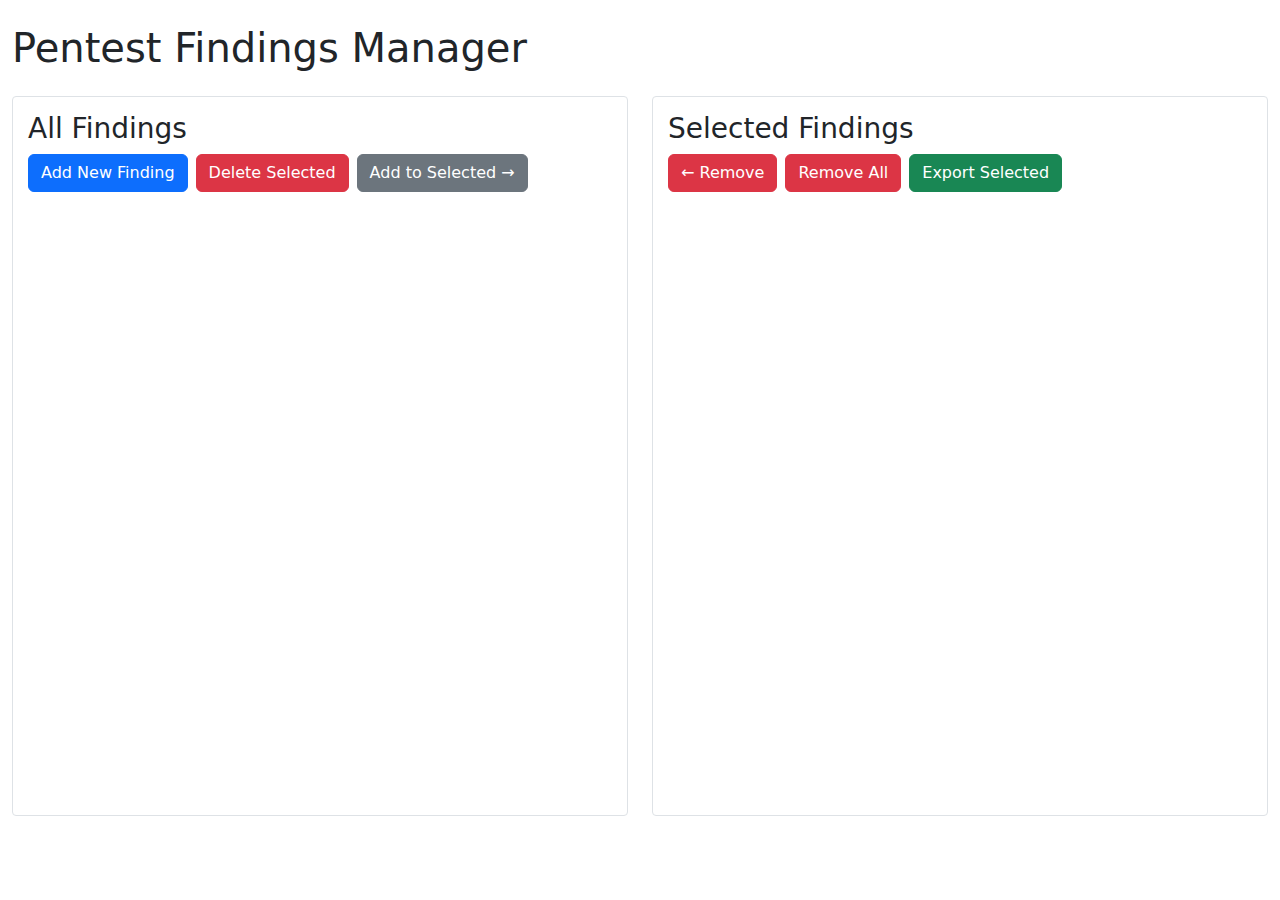
==== templates/index.html @ c09191d2 "Create index.html" ====
<!DOCTYPE html>
<html lang="en">
<head>
    <meta charset="UTF-8">
    <meta name="viewport" content="width=device-width, initial-scale=1.0">
    <title>Pentest Findings Manager</title>
    <link href="https://cdn.jsdelivr.net/npm/bootstrap@5.1.3/dist/css/bootstrap.min.css" rel="stylesheet">
    <!-- CKEditor Script -->
    <script src="https://cdn.ckeditor.com/ckeditor5/41.1.0/classic/ckeditor.js"></script>
    <style>
        .findings-panel {
            height: 80vh;
            overflow-y: auto;
            border: 1px solid #dee2e6;
            padding: 15px;
            border-radius: 4px;
        }
        .finding-card {
            margin-bottom: 10px;
            cursor: pointer;
            transition: all 0.2s ease;
        }
        .finding-card:hover {
            box-shadow: 0 0 5px rgba(0,0,0,0.2);
        }
        .selected {
            background-color: #e7f3ff;
        }
        .finding-details {
            display: none;
            padding-top: 10px;
            margin-top: 10px;
            border-top: 1px solid #dee2e6;
        }
        .finding-details.show {
            display: block;
        }
        .detail-label {
            font-weight: bold;
            margin-bottom: 5px;
        }
        .bg-purple {
            background-color: #6f42c1;
            color: white;
        }
        .ck-editor__editable {
            min-height: 200px;
        }
    </style>
</head>
<body>
    <div class="container-fluid mt-4">
        <h1 class="mb-4">Pentest Findings Manager</h1>
        <div class="row">
            <div class="col-6">
                <div class="findings-panel">
                    <h3>All Findings</h3>
                    <div class="d-flex gap-2 mb-3">
                        <button class="btn btn-primary" data-bs-toggle="modal" data-bs-target="#addFindingModal">Add New Finding</button>
                        <button class="btn btn-danger" id="deleteSelected">Delete Selected</button>
                        <button class="btn btn-secondary" id="addToSelected">Add to Selected →</button>
                    </div>
                    <div id="allFindings"></div>
                </div>
            </div>
            <div class="col-6">
                <div class="findings-panel">
                    <h3>Selected Findings</h3>
                    <div class="d-flex gap-2 mb-3">
                        <button class="btn btn-danger" id="removeSelected">← Remove</button>
                        <button class="btn btn-danger" id="removeAll">Remove All</button>
                        <button class="btn btn-success" id="exportBtn">Export Selected</button>
                    </div>
                    <div id="selectedFindings"></div>
                </div>
            </div>
        </div>
    </div>

    <!-- Add Finding Modal -->
    <div class="modal fade" id="addFindingModal" tabindex="-1">
        <div class="modal-dialog modal-lg">
            <div class="modal-content">
                <div class="modal-header">
                    <h5 class="modal-title">Add New Finding</h5>
                    <button type="button" class="btn-close" data-bs-dismiss="modal"></button>
                </div>
                <div class="modal-body">
                    <form id="findingForm">
                        <div class="mb-3">
                            <label for="title" class="form-label">Title</label>
                            <input type="text" class="form-control" id="title" required>
                        </div>
                        <div class="mb-3">
                            <label for="risk_rating" class="form-label">Risk Rating</label>
                            <select class="form-control" id="risk_rating" required>
                                <option value="Critical">Critical</option>
                                <option value="High">High</option>
                                <option value="Medium">Medium</option>
                                <option value="Low">Low</option>
                                <option value="Informational">Informational</option>
                            </select>
                        </div>
                        <div class="mb-3">
                            <label for="description" class="form-label">Description</label>
                            <textarea class="form-control" id="description" rows="3" required></textarea>
                        </div>
                        <div class="mb-3">
                            <label for="impact" class="form-label">Impact</label>
                            <textarea class="form-control" id="impact" rows="3" required></textarea>
                        </div>
                        <div class="mb-3">
                            <label for="resolution" class="form-label">Resolution</label>
                            <textarea class="form-control" id="resolution" rows="3" required></textarea>
                        </div>
                    </form>
                </div>
                <div class="modal-footer">
                    <button type="button" class="btn btn-secondary" data-bs-dismiss="modal">Close</button>
                    <button type="button" class="btn btn-primary" id="submitFinding">Save Finding</button>
                </div>
            </div>
        </div>
    </div>

    <!-- Edit Finding Modal -->
    <div class="modal fade" id="editFindingModal" tabindex="-1">
        <div class="modal-dialog modal-lg">
            <div class="modal-content">
                <div class="modal-header">
                    <h5 class="modal-title">Edit Finding</h5>
                    <button type="button" class="btn-close" data-bs-dismiss="modal"></button>
                </div>
                <div class="modal-body">
                    <form id="editFindingForm">
                        <div class="mb-3">
                            <label for="editTitle" class="form-label">Title</label>
                            <input type="text" class="form-control" id="editTitle" required>
                        </div>
                        <div class="mb-3">
                            <label for="editRiskRating" class="form-label">Risk Rating</label>
                            <select class="form-control" id="editRiskRating" required>
                                <option value="Critical">Critical</option>
                                <option value="High">High</option>
                                <option value="Medium">Medium</option>
                                <option value="Low">Low</option>
                                <option value="Informational">Informational</option>
                            </select>
                        </div>
                        <div class="mb-3">
                            <label for="editDescription" class="form-label">Description</label>
                            <textarea class="form-control" id="editDescription" rows="3" required></textarea>
                        </div>
                        <div class="mb-3">
                            <label for="editImpact" class="form-label">Impact</label>
                            <textarea class="form-control" id="editImpact" rows="3" required></textarea>
                        </div>
                        <div class="mb-3">
                            <label for="editResolution" class="form-label">Resolution</label>
                            <textarea class="form-control" id="editResolution" rows="3" required></textarea>
                        </div>
                        <input type="hidden" id="editFindingId">
                    </form>
                </div>
                <div class="modal-footer">
                    <button type="button" class="btn btn-secondary" data-bs-dismiss="modal">Close</button>
                    <button type="button" class="btn btn-primary" id="saveEditedFinding">Save Changes</button>
                </div>
            </div>
        </div>
    </div>

    <script src="https://cdn.jsdelivr.net/npm/bootstrap@5.1.3/dist/js/bootstrap.bundle.min.js"></script>
    <script>
// Store findings data
let findings = [];
let selectedFindings = new Set();
let selectedForExport = new Set();
let expandedFindings = new Set();

// Load findings when page loads
document.addEventListener('DOMContentLoaded', loadFindings);

// Load all findings from the server
async function loadFindings() {
    try {
        const response = await fetch('/api/findings');
        findings = await response.json();
        
        // Define severity order
        const severityOrder = ['Critical', 'High', 'Medium', 'Low', 'Informational'];

        // Sort findings by severity
        findings.sort((a, b) => 
            severityOrder.indexOf(a.risk_rating) - severityOrder.indexOf(b.risk_rating)
        );
        
        displayFindings();
        displaySelectedFindings();
    } catch (error) {
        console.error('Error loading findings:', error);
    }
}

// Display findings in the all findings panel
function displayFindings() {
    const container = document.getElementById('allFindings');
    container.innerHTML = findings
        .filter(f => !selectedForExport.has(f.id))
        .map(finding => `
            <div class="card finding-card ${selectedFindings.has(finding.id) ? 'selected' : ''}" 
                 data-id="${finding.id}" onclick="toggleExpand(${finding.id}, event)">
                <div class="card-body">
                    <div class="d-flex justify-content-between align-items-center">
                        <h5 class="card-title mb-0">${finding.title}</h5>
                        <div class="d-flex align-items-center">
                            <span class="badge bg-${getRiskBadgeColor(finding.risk_rating)} me-2" style="min-width: 90px; text-align: center;">${finding.risk_rating}</span>
                            <button class="btn btn-sm btn-outline-secondary me-2" onclick="toggleFindingSelection(${finding.id}); event.stopPropagation();">Select</button>
                            <button class="btn btn-sm btn-outline-primary" onclick="openEditModal(${finding.id}); event.stopPropagation();">Edit</button>
                        </div>
                    </div>
                    <div class="finding-details ${expandedFindings.has(finding.id) ? 'show' : ''}">
                        <div class="detail-label">Description:</div>
                        <p class="mb-3">${finding.description}</p>
                        <div class="detail-label">Impact:</div>
                        <p class="mb-3">${finding.impact}</p>
                        <div class="detail-label">Resolution:</div>
                        <p class="mb-0">${finding.resolution}</p>
                    </div>
                </div>
            </div>
        `).join('');
}

// Display selected findings
function displaySelectedFindings() {
    const container = document.getElementById('selectedFindings');
    container.innerHTML = findings
        .filter(f => selectedForExport.has(f.id))
        .map(finding => {
            // Load Resources Affected and Evidence from local storage
            const resourcesAffected = localStorage.getItem(`resources_${finding.id}`) || '';
            const evidence = localStorage.getItem(`evidence_${finding.id}`) || '';

            return `
                <div class="card finding-card ${selectedFindings.has(finding.id) ? 'selected' : ''}" 
                     data-id="${finding.id}" onclick="toggleExpand(${finding.id}, event)">
                    <div class="card-body">
                        <div class="d-flex justify-content-between align-items-center">
                            <h5 class="card-title mb-0">${finding.title}</h5>
                            <div class="d-flex align-items-center">
                                <span class="badge bg-${getRiskBadgeColor(finding.risk_rating)} me-2" style="min-width: 90px; text-align: center;">${finding.risk_rating}</span>
                                <button class="btn btn-sm btn-outline-secondary me-2" onclick="toggleFindingSelection(${finding.id}); event.stopPropagation();">Select</button>
                                <button class="btn btn-sm btn-outline-primary" onclick="openEditModal(${finding.id}); event.stopPropagation();">Edit</button>
                            </div>
                        </div>
                        <div class="finding-details ${expandedFindings.has(finding.id) ? 'show' : ''}">
                            <div class="detail-label">Description:</div>
                            <p class="mb-3">${finding.description}</p>
                            <div class="detail-label">Impact:</div>
                            <p class="mb-3">${finding.impact}</p>
                            <div class="detail-label">Resolution:</div>
                            <p class="mb-0">${finding.resolution}</p>
                            <div class="detail-label">Resources Affected:</div>
                            <textarea class="form-control mb-3" id="resources_${finding.id}" rows="2">${resourcesAffected}</textarea>
                            <div class="detail-label">Evidence and Reproduction Steps:</div>
                            <textarea class="form-control mb-3" id="evidence_${finding.id}" rows="4">${evidence}</textarea>
                            <button class="btn btn-sm btn-primary mt-3" onclick="saveAdditionalFields(${finding.id}); event.stopPropagation();">Save</button>
                        </div>
                    </div>
                </div>
            `;
        }).join('');
}

// Save Resources Affected and Evidence to local storage
function saveAdditionalFields(id) {
    // Debug: Check if the function is called
    console.log('Save button clicked for finding ID:', id);

    // Get the value from the Resources Affected textarea
    const resources = document.getElementById(`resources_${id}`).value;

    // Debug: Check if the value is retrieved
    console.log('Resources Affected:', resources);

    // Get the value from the Evidence textarea
    const evidence = document.getElementById(`evidence_${id}`).value;

    // Debug: Check if the value is retrieved
    console.log('Evidence and Reproduction Steps:', evidence);

    // Save both fields to local storage
    localStorage.setItem(`resources_${id}`, resources);
    localStorage.setItem(`evidence_${id}`, evidence);

    // Debug: Check if the values are saved to local storage
    console.log('Saved to local storage:', {
        resources: localStorage.getItem(`resources_${id}`),
        evidence: localStorage.getItem(`evidence_${id}`)
    });

    alert('Additional fields saved!');
}

// Toggle expansion of a finding
function toggleExpand(id, event) {
    // Check if the click occurred inside a textarea, input, CKEditor, or CKEditor toolbar
    if (
        event.target.tagName === 'TEXTAREA' || 
        event.target.tagName === 'INPUT' || 
        event.target.closest('.ck-editor__editable') || // Check if the click is inside CKEditor
        event.target.closest('.ck-toolbar') // Check if the click is inside CKEditor toolbar
    ) {
        return; // Do nothing if the click is inside a textarea, input, CKEditor, or CKEditor toolbar
    }

    if (expandedFindings.has(id)) {
        expandedFindings.delete(id);
    } else {
        expandedFindings.add(id);
    }
    displayFindings();
    displaySelectedFindings();
}

// Get bootstrap color class based on risk rating
function getRiskBadgeColor(risk) {
    const colors = {
        'Critical': 'purple',
        'High': 'danger',
        'Medium': 'warning',
        'Low': 'success',
        'Informational': 'info'
    };
    return colors[risk] || 'secondary';
}

// Toggle selection of a finding
function toggleFindingSelection(id) {
    if (selectedFindings.has(id)) {
        selectedFindings.delete(id);
    } else {
        selectedFindings.add(id);
    }
    displayFindings();
    displaySelectedFindings();
}

// Add selected findings to export list
document.getElementById('addToSelected').addEventListener('click', () => {
    selectedFindings.forEach(id => {
        selectedForExport.add(id);
    });
    selectedFindings.clear();
    displayFindings();
    displaySelectedFindings();
});

// Remove findings from export list
document.getElementById('removeSelected').addEventListener('click', () => {
    selectedFindings.forEach(id => {
        selectedForExport.delete(id);
        // Remove Resources Affected and Evidence from local storage
        localStorage.removeItem(`resources_${id}`);
        localStorage.removeItem(`evidence_${id}`);
    });
    selectedFindings.clear();
    displayFindings();
    displaySelectedFindings();
});

// Remove all findings from export list
document.getElementById('removeAll').addEventListener('click', () => {
    selectedForExport.forEach(id => {
        // Remove Resources Affected and Evidence from local storage
        localStorage.removeItem(`resources_${id}`);
        localStorage.removeItem(`evidence_${id}`);
    });
    selectedForExport.clear();
    displayFindings();
    displaySelectedFindings();
});

// Handle form submission for adding a new finding
document.getElementById('submitFinding').addEventListener('click', async () => {
    const formData = {
        title: document.getElementById('title').value,
        risk_rating: document.getElementById('risk_rating').value,
        description: document.getElementById('description').value,
        impact: document.getElementById('impact').value,
        resolution: document.getElementById('resolution').value
    };

    try {
        const response = await fetch('/api/findings', {
            method: 'POST',
            headers: {
                'Content-Type': 'application/json'
            },
            body: JSON.stringify(formData)
        });

        if (response.ok) {
            const newFinding = await response.json();
            findings.push(newFinding);
            displayFindings();
            
            // Close modal and reset form
            const modal = bootstrap.Modal.getInstance(document.getElementById('addFindingModal'));
            modal.hide();
            document.getElementById('findingForm').reset();
        }
    } catch (error) {
        console.error('Error saving finding:', error);
    }
});

// Open the edit modal with the selected finding's data
function openEditModal(id) {
    const finding = findings.find(f => f.id === id);
    if (finding) {
        document.getElementById('editTitle').value = finding.title;
        document.getElementById('editRiskRating').value = finding.risk_rating;
        document.getElementById('editDescription').value = finding.description;
        document.getElementById('editImpact').value = finding.impact;
        document.getElementById('editResolution').value = finding.resolution;
        document.getElementById('editFindingId').value = finding.id;

        const editModal = new bootstrap.Modal(document.getElementById('editFindingModal'));
        editModal.show();
    }
}

// Save the edited finding
document.getElementById('saveEditedFinding').addEventListener('click', async () => {
    const formData = {
        id: document.getElementById('editFindingId').value,
        title: document.getElementById('editTitle').value,
        risk_rating: document.getElementById('editRiskRating').value,
        description: document.getElementById('editDescription').value,
        impact: document.getElementById('editImpact').value,
        resolution: document.getElementById('editResolution').value
    };

    try {
        const response = await fetch(`/api/findings/${formData.id}`, {
            method: 'PUT',
            headers: {
                'Content-Type': 'application/json'
            },
            body: JSON.stringify(formData)
        });

        if (response.ok) {
            const updatedFinding = await response.json();
            const index = findings.findIndex(f => f.id === updatedFinding.id);
            if (index !== -1) {
                findings[index] = updatedFinding;
            }
            displayFindings();
            displaySelectedFindings();
            
            // Close modal
            const modal = bootstrap.Modal.getInstance(document.getElementById('editFindingModal'));
            modal.hide();
        }
    } catch (error) {
        console.error('Error updating finding:', error);
    }
});

// Export selected findings
document.getElementById('exportBtn').addEventListener('click', async () => {
    const findingsToExport = Array.from(selectedForExport);
    if (findingsToExport.length === 0) {
        alert('Please select findings to export');
        return;
    }

    // Prepare data to send to the backend
    const exportData = {
        findings: findingsToExport,
        resources: {},
        evidence: {}
    };

    // Add Resources Affected and Evidence for each finding
    findingsToExport.forEach(id => {
        exportData.resources[id] = localStorage.getItem(`resources_${id}`) || '';
        exportData.evidence[id] = localStorage.getItem(`evidence_${id}`) || '';
    });

    try {
        const response = await fetch('/api/export', {
            method: 'POST',
            headers: {
                'Content-Type': 'application/json'
            },
            body: JSON.stringify(exportData)
        });

        if (response.ok) {
            // Convert the response to a blob
            const blob = await response.blob();
            // Create a URL for the blob
            const url = window.URL.createObjectURL(blob);
            // Create a temporary link element
            const a = document.createElement('a');
            a.href = url;
            a.download = 'pentest_findings.docx';
            // Append to the document and click programmatically
            document.body.appendChild(a);
            a.click();
            // Clean up
            window.URL.revokeObjectURL(url);
            document.body.removeChild(a);
        } else {
            throw new Error('Export failed');
        }
    } catch (error) {
        console.error('Error exporting findings:', error);
        alert('Failed to export findings');
    }
});
    </script>
</body>
</html>
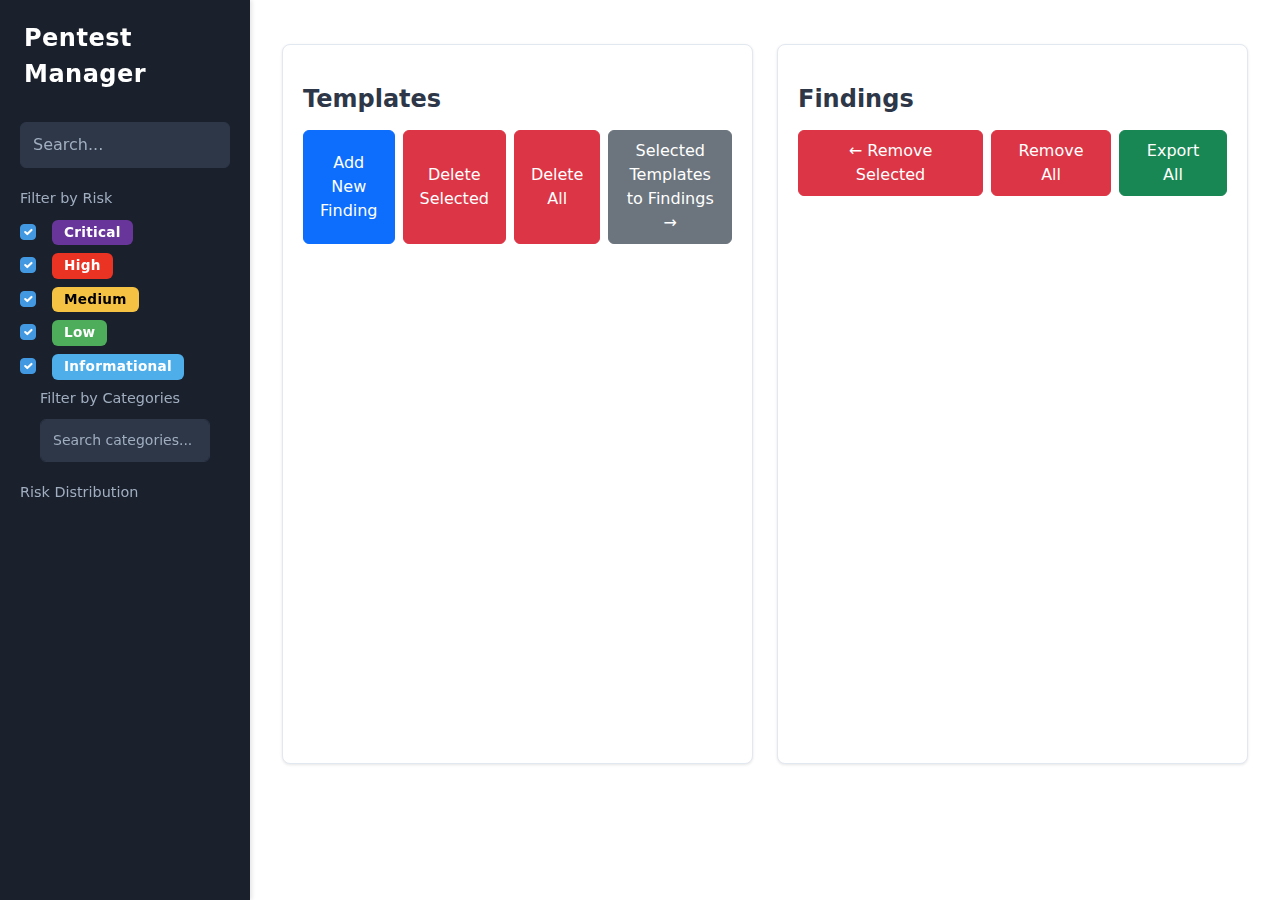
==== commit 0e4d2041: "Update index.html" ====
--- a/templates/index.html
+++ b/templates/index.html
@@ -5,79 +5,436 @@
     <meta name="viewport" content="width=device-width, initial-scale=1.0">
     <title>Pentest Findings Manager</title>
     <link href="https://cdn.jsdelivr.net/npm/bootstrap@5.1.3/dist/css/bootstrap.min.css" rel="stylesheet">
-    <!-- CKEditor Script -->
     <script src="https://cdn.ckeditor.com/ckeditor5/41.1.0/classic/ckeditor.js"></script>
     <style>
-        .findings-panel {
-            height: 80vh;
-            overflow-y: auto;
-            border: 1px solid #dee2e6;
-            padding: 15px;
-            border-radius: 4px;
-        }
-        .finding-card {
-            margin-bottom: 10px;
-            cursor: pointer;
-            transition: all 0.2s ease;
-        }
-        .finding-card:hover {
-            box-shadow: 0 0 5px rgba(0,0,0,0.2);
-        }
-        .selected {
-            background-color: #e7f3ff;
-        }
-        .finding-details {
-            display: none;
-            padding-top: 10px;
-            margin-top: 10px;
-            border-top: 1px solid #dee2e6;
-        }
-        .finding-details.show {
-            display: block;
-        }
-        .detail-label {
-            font-weight: bold;
-            margin-bottom: 5px;
-        }
-        .bg-purple {
-            background-color: #6f42c1;
-            color: white;
-        }
-        .ck-editor__editable {
-            min-height: 200px;
-        }
+/* Base styles - keep from original */
+body, html {
+    height: 100%;
+    margin: 0;
+    overflow: hidden;
+}
+/* Main content positioning - keep from original */
+.main-content {
+    margin-left: 250px;
+    height: 100%;
+    overflow: hidden;
+    padding: 20px;
+}
+.container-fluid {
+    height: 100%;
+}
+/* New styles below */
+.panel-header {
+    position: sticky;
+    top: 0;
+    background-color: white;
+    z-index: 1000;
+    padding: 20px 0 15px 0;
+}
+.panel-header h3 {
+    font-size: 1.5rem;
+    font-weight: 600;
+    color: #2d3748;
+    margin-bottom: 0;
+}
+.findings-list {
+    height: calc(80vh - 140px);
+    overflow-y: auto;
+    padding-right: 8px;
+}
+.findings-list::-webkit-scrollbar {
+    width: 8px;
+}
+.findings-list::-webkit-scrollbar-track {
+    background: #f1f1f1;
+    border-radius: 4px;
+}
+.findings-list::-webkit-scrollbar-thumb {
+    background: #cbd5e0;
+    border-radius: 4px;
+}
+.findings-list::-webkit-scrollbar-thumb:hover {
+    background: #a0aec0;
+}
+.findings-panel {
+    height: 80vh;
+    border: 1px solid #e2e8f0;
+    padding: 20px;
+    border-radius: 8px;
+    overflow: hidden;
+    display: flex;
+    flex-direction: column;
+    background-color: white;
+    box-shadow: 0 1px 3px rgba(0, 0, 0, 0.1);
+}
+.finding-card {
+    margin-bottom: 12px;
+    cursor: pointer;
+    transition: all 0.2s ease;
+    border: 1px solid #e2e8f0;
+    border-radius: 8px;
+}
+.finding-card:hover {
+    box-shadow: 0 4px 6px rgba(0, 0, 0, 0.1);
+    transform: translateY(-1px);
+}
+.finding-card .card-body {
+    padding: 16px;
+}
+.selected {
+    background-color: #ebf8ff;
+    border-color: #90cdf4;
+}
+.finding-details {
+    display: none;
+    padding-top: 15px;
+    margin-top: 15px;
+    border-top: 1px solid #e2e8f0;
+}
+.finding-details.show {
+    display: block;
+}
+.detail-label {
+    font-weight: 600;
+    margin-bottom: 8px;
+    color: #4a5568;
+}
+.sidebar {
+    width: 250px;
+    height: 100%;
+    background-color: #1a202c;
+    color: #a0aec0;
+    padding: 20px 0;
+    position: fixed;
+    left: 0;
+    top: 0;
+    z-index: 1040;
+    box-shadow: 2px 0 4px rgba(0, 0, 0, 0.1);
+}
+.sidebar-logo {
+    padding: 0 24px;
+    margin-bottom: 30px;
+    color: white;
+    font-size: 1.5rem;
+    font-weight: 700;
+    letter-spacing: 0.5px;
+}
+.sidebar-menu {
+    list-style: none;
+    padding: 0;
+    margin: 0;
+}
+.sidebar-menu-item {
+    padding: 12px 20px;
+    cursor: pointer;
+    transition: background-color 0.3s, color 0.3s;
+    color: #a0aec0;
+}
+.sidebar-menu-item:hover {
+    background-color: #2d3748;
+    color: white;
+}
+.sidebar-menu-item.active,
+.sidebar-menu-item.active:hover {
+    background-color: #2d3748;
+    color: white;
+    font-weight: bold;
+}
+.sidebar-submenu {
+    list-style: none;
+    padding-left: 20px;
+    margin-top: 10px;
+}
+.sidebar-submenu li {
+    margin-bottom: 5px;
+}
+.search-container {
+    padding: 0 20px;
+    margin-bottom: 20px;
+}
+.search-container input {
+    width: 100%;
+    padding: 10px 12px;
+    border: 1px solid #2d3748;
+    background-color: #2d3748;
+    color: white;
+    border-radius: 6px;
+    transition: all 0.2s ease;
+}
+.search-container input:focus {
+    outline: none;
+    border-color: #4299e1;
+    box-shadow: 0 0 0 2px rgba(66, 153, 225, 0.2);
+}
+.search-container input::placeholder {
+    color: #a0aec0;
+}
+.badge {
+    padding: 6px 12px;
+    font-weight: 600;
+    font-size: 0.85rem;
+    letter-spacing: 0.3px;
+}
+/* Custom button styles */
+.btn {
+    font-weight: 500;
+    padding: 8px 16px;
+    border-radius: 6px;
+    transition: all 0.2s ease;
+}
+.btn-sm {
+    padding: 5px 12px;
+    font-size: 0.875rem;
+}
+.btn:hover {
+    transform: translateY(-1px);
+}
+/* Editor styles */
+.ck-editor__editable {
+    min-height: 200px;
+}
+/* Risk rating badge colors */
+.bg-critical {
+    background-color: rgb(104, 54, 154) !important;
+    color: white !important;
+}
+.bg-high {
+    background-color: rgb(234, 51, 35) !important;
+    color: white !important;
+}
+.bg-medium {
+    background-color: rgb(245, 194, 67) !important;
+    color: black !important;
+}
+.bg-low {
+    background-color: rgb(78, 173, 91) !important;
+    color: white !important;
+}
+.bg-informational {
+    background-color: rgb(78, 174, 234) !important;
+    color: white !important;
+}
+.chart-container {
+    padding: 0 20px;
+    margin-bottom: 20px;
+    color: white;
+}
+.chart-title {
+    font-size: 0.9rem;
+    margin-bottom: 10px;
+    color: #a0aec0;
+}
+.filter-container {
+    padding: 0 20px;
+    margin-bottom: 20px;
+}
+.filter-title {
+    font-size: 0.9rem;
+    margin-bottom: 10px;
+    color: #a0aec0;
+}
+.filter-options .form-check {
+    margin-bottom: 8px;
+}
+.filter-options .form-check-input {
+    background-color: #2d3748;
+    border-color: #4a5568;
+}
+.filter-options .form-check-input:checked {
+    background-color: #4299e1;
+    border-color: #4299e1;
+}
+.filter-options .form-check-label {
+    color: #a0aec0;
+    display: flex;
+    align-items: center;
+}
+.filter-options .badge {
+    margin-left: 8px;
+}
+.tag-container {
+    display: flex;
+    flex-wrap: wrap;
+    gap: 8px;
+    padding: 8px;
+    border: 1px solid #e2e8f0;
+    border-radius: 6px;
+    min-height: 42px;
+}
+.tag {
+    display: inline-flex;
+    align-items: center;
+    background-color: #f1f5f9;
+    border-radius: 16px;
+    padding: 4px 12px;
+    font-size: 0.875rem;
+    color: #4a5568;
+    cursor: default;
+}
+.tag .remove-tag {
+    margin-left: 6px;
+    cursor: pointer;
+    color: #718096;
+    font-size: 14px;
+    font-weight: bold;
+}
+.tag .remove-tag:hover {
+    color: #e53e3e;
+}
+.tag-input {
+    border: none;
+    outline: none;
+    padding: 4px;
+    margin: 0;
+    flex: 1;
+    min-width: 120px;
+    background: transparent;
+}
+.tags-display {
+    display: flex;
+    flex-wrap: wrap;
+    gap: 4px;
+    margin-top: 4px;
+}
+.category-tag {
+    background-color: #f1f5f9;
+    border-radius: 16px;
+    padding: 4px 12px;
+    font-size: 0.875rem;
+    color: #4a5568;
+    margin-right: 4px;
+    margin-bottom: 4px;
+    display: inline-block;
+}
+.category-search input {
+    width: 100%;
+    padding: 10px 12px;
+    border: 1px solid #2d3748;
+    background-color: #2d3748;
+    color: white;
+    border-radius: 6px;
+    transition: all 0.2s ease;
+    font-size: 0.875rem;
+}
+.category-search input:focus {
+    outline: none;
+    border-color: #4299e1;
+    box-shadow: 0 0 0 2px rgba(66, 153, 225, 0.2);
+}
+.category-search input::placeholder {
+    color: #a0aec0;
+}
+.category-filter-item {
+    display: flex;
+    align-items: center;
+    padding: 4px 0;
+}
+.category-filter-item .form-check-label {
+    color: #a0aec0;
+    font-size: 0.875rem;
+    margin-left: 8px;
+    cursor: pointer;
+}
+.category-filter-count {
+    margin-left: auto;
+    font-size: 0.75rem;
+    color: #718096;
+    background: #2d3748;
+    padding: 2px 6px;
+    border-radius: 10px;
+}
     </style>
 </head>
 <body>
+    <div class="sidebar">
+        <div class="sidebar-logo">
+            Pentest Manager
+        </div>
+        <div class="search-container">
+            <input type="text" id="findingsSearch" placeholder="Search...">
+        </div>
+<div class="filter-container">
+    <div class="filter-title">Filter by Risk</div>
+    <div class="filter-options">
+        <div class="form-check">
+            <input class="form-check-input" type="checkbox" id="filterCritical" checked>
+            <label class="form-check-label" for="filterCritical">
+                <span class="badge bg-critical">Critical</span>
+            </label>
+        </div>
+        <div class="form-check">
+            <input class="form-check-input" type="checkbox" id="filterHigh" checked>
+            <label class="form-check-label" for="filterHigh">
+                <span class="badge bg-high">High</span>
+            </label>
+        </div>
+        <div class="form-check">
+            <input class="form-check-input" type="checkbox" id="filterMedium" checked>
+            <label class="form-check-label" for="filterMedium">
+                <span class="badge bg-medium">Medium</span>
+            </label>
+        </div>
+        <div class="form-check">
+            <input class="form-check-input" type="checkbox" id="filterLow" checked>
+            <label class="form-check-label" for="filterLow">
+                <span class="badge bg-low">Low</span>
+            </label>
+        </div>
+        <div class="form-check">
+            <input class="form-check-input" type="checkbox" id="filterInformational" checked>
+            <label class="form-check-label" for="filterInformational">
+                <span class="badge bg-informational">Informational</span>
+            </label>
+        </div>
+    </div>
+        <div class="filter-container">
+            <div class="filter-title">Filter by Categories</div>
+            <div class="category-search mb-2">
+                <input type="text" class="form-control form-control-sm" id="categorySearch" 
+                       placeholder="Search categories...">
+            </div>
+            <div id="categoryFilters" class="filter-options">
+            </div>
+        </div>
+</div>
+<div class="chart-container">
+    <div class="chart-title">Risk Distribution</div>
+    <div id="riskChart"></div>
+</div>
+    </div>
+<div class="main-content">
     <div class="container-fluid mt-4">
-        <h1 class="mb-4">Pentest Findings Manager</h1>
         <div class="row">
             <div class="col-6">
                 <div class="findings-panel">
-                    <h3>All Findings</h3>
-                    <div class="d-flex gap-2 mb-3">
+                    <div class="panel-header">
+                        <h3>Templates</h3>
+                        <div class="mt-3 d-flex gap-2">
                         <button class="btn btn-primary" data-bs-toggle="modal" data-bs-target="#addFindingModal">Add New Finding</button>
                         <button class="btn btn-danger" id="deleteSelected">Delete Selected</button>
-                        <button class="btn btn-secondary" id="addToSelected">Add to Selected →</button>
+                        <button class="btn btn-danger" id="deleteAll">Delete All</button>
+                        <button class="btn btn-secondary" id="addToSelected">Selected Templates to Findings →</button>
                     </div>
-                    <div id="allFindings"></div>
+                    </div>
+                    <div class="findings-list" id="allFindings"></div>
                 </div>
             </div>
             <div class="col-6">
                 <div class="findings-panel">
-                    <h3>Selected Findings</h3>
-                    <div class="d-flex gap-2 mb-3">
-                        <button class="btn btn-danger" id="removeSelected">← Remove</button>
-                        <button class="btn btn-danger" id="removeAll">Remove All</button>
-                        <button class="btn btn-success" id="exportBtn">Export Selected</button>
+                    <div class="panel-header">
+                        <h3>Findings</h3>
+                        <div class="mt-3 d-flex gap-2">
+                            <button class="btn btn-danger" id="removeSelected">← Remove Selected</button>
+                            <button class="btn btn-danger" id="removeAll">Remove All</button>
+                            <button class="btn btn-success" id="exportBtn">Export All</button>
+                        </div>
                     </div>
-                    <div id="selectedFindings"></div>
+                    <div class="findings-list" id="selectedFindings"></div>
                 </div>
             </div>
         </div>
     </div>
-
-    <!-- Add Finding Modal -->
+</div>
     <div class="modal fade" id="addFindingModal" tabindex="-1">
         <div class="modal-dialog modal-lg">
             <div class="modal-content">
@@ -113,17 +470,23 @@
                             <label for="resolution" class="form-label">Resolution</label>
                             <textarea class="form-control" id="resolution" rows="3" required></textarea>
                         </div>
+                        <div class="mb-3">
+                            <label for="category" class="form-label">Categories</label>
+                            <div class="tag-container">
+                                <input type="text" class="tag-input" id="category" placeholder="Type and press Enter to add tags">
+                            </div>
+                            <input type="hidden" id="categoryTags" name="categoryTags">
+                        </div>
                     </form>
                 </div>
                 <div class="modal-footer">
                     <button type="button" class="btn btn-secondary" data-bs-dismiss="modal">Close</button>
+                    <button type="button" class="btn btn-info" id="importJSON">Import JSON</button>
                     <button type="button" class="btn btn-primary" id="submitFinding">Save Finding</button>
                 </div>
             </div>
         </div>
     </div>
-
-    <!-- Edit Finding Modal -->
     <div class="modal fade" id="editFindingModal" tabindex="-1">
         <div class="modal-dialog modal-lg">
             <div class="modal-content">
@@ -159,6 +522,13 @@
                             <label for="editResolution" class="form-label">Resolution</label>
                             <textarea class="form-control" id="editResolution" rows="3" required></textarea>
                         </div>
+                        <div class="mb-3">
+                            <label for="editCategory" class="form-label">Categories</label>
+                            <div class="tag-container">
+                                <input type="text" class="tag-input" id="editCategory" placeholder="Type and press Enter to add tags">
+                            </div>
+                            <input type="hidden" id="editCategoryTags" name="editCategoryTags">
+                        </div>
                         <input type="hidden" id="editFindingId">
                     </form>
                 </div>
@@ -169,7 +539,26 @@
             </div>
         </div>
     </div>
-
+<div class="modal fade" id="pinModal" tabindex="-1">
+                    <div class="modal-dialog">
+                        <div class="modal-content">
+                            <div class="modal-header">
+                                <h5 class="modal-title">Enter PIN</h5>
+                                <button type="button" class="btn-close" data-bs-dismiss="modal"></button>
+                            </div>
+                            <div class="modal-body">
+                                <div class="form-group">
+                                    <label for="pinInput">Please enter PIN to confirm deletion:</label>
+                                    <input type="password" class="form-control" id="pinInput">
+                                </div>
+                            </div>
+                            <div class="modal-footer">
+                                <button type="button" class="btn btn-secondary" data-bs-dismiss="modal">Cancel</button>
+                                <button type="button" class="btn btn-danger" id="confirmDeleteAll">Delete</button>
+                            </div>
+                        </div>
+                    </div>
+                </div>
     <script src="https://cdn.jsdelivr.net/npm/bootstrap@5.1.3/dist/js/bootstrap.bundle.min.js"></script>
     <script>
 // Store findings data
@@ -177,44 +566,116 @@
 let selectedFindings = new Set();
 let selectedForExport = new Set();
 let expandedFindings = new Set();
-
-// Load findings when page loads
-document.addEventListener('DOMContentLoaded', loadFindings);
-
+let editedFindings = new Map(); // New: Store edited versions of findings
+// New: Load edited findings from localStorage
+function loadEditedFindings() {
+    const stored = localStorage.getItem('editedFindings');
+    if (stored) {
+        editedFindings = new Map(JSON.parse(stored));
+    }
+}
+// New: Save edited findings to localStorage
+function saveEditedFindings() {
+    localStorage.setItem('editedFindings', JSON.stringify(Array.from(editedFindings.entries())));
+}
+// New: Get the correct version of a finding (edited or original)
+function getFinding(id) {
+    const editedVersion = editedFindings.get(id);
+    if (editedVersion) {
+        return editedVersion;
+    }
+    return findings.find(f => f.id === id);
+}
 // Load all findings from the server
 async function loadFindings() {
+    console.log('loadFindings function called');
     try {
+        console.log('Attempting to fetch findings');
         const response = await fetch('/api/findings');
+        console.log('Response received:', response);
+        if (!response.ok) {
+            throw new Error(`HTTP error! status: ${response.status}`);
+        }
         findings = await response.json();
-        
+        console.log('Findings loaded:', findings);
+        // Load selected findings from local storage
+        const storedSelectedFindings = localStorage.getItem('selectedFindings');
+        if (storedSelectedFindings) {
+            selectedForExport = new Set(JSON.parse(storedSelectedFindings));
+        }
         // Define severity order
         const severityOrder = ['Critical', 'High', 'Medium', 'Low', 'Informational'];
-
         // Sort findings by severity
         findings.sort((a, b) => 
             severityOrder.indexOf(a.risk_rating) - severityOrder.indexOf(b.risk_rating)
         );
-        
         displayFindings();
         displaySelectedFindings();
     } catch (error) {
         console.error('Error loading findings:', error);
     }
 }
-
 // Display findings in the all findings panel
 function displayFindings() {
     const container = document.getElementById('allFindings');
+    const searchTerm = document.getElementById('findingsSearch').value.toLowerCase();
+    // Get the state of filter checkboxes
+    const riskFilters = {
+        'Critical': document.getElementById('filterCritical').checked,
+        'High': document.getElementById('filterHigh').checked,
+        'Medium': document.getElementById('filterMedium').checked,
+        'Low': document.getElementById('filterLow').checked,
+        'Informational': document.getElementById('filterInformational').checked
+    };
+    // Get selected categories - exact matches only
+    const selectedCategories = new Set(
+        Array.from(document.querySelectorAll('#categoryFilters .form-check-input:checked'))
+            .map(checkbox => checkbox.getAttribute('data-category'))
+    );
     container.innerHTML = findings
-        .filter(f => !selectedForExport.has(f.id))
+        .filter(f => {
+            // First check if finding is already in selected findings
+            if (selectedForExport.has(f.id)) return false;
+            // Then check if finding's risk rating is filtered
+            if (!riskFilters[f.risk_rating]) return false;
+            // Check category filters - exact match only
+// Check category filters
+            if (selectedCategories.size > 0) {
+                const findingCategories = f.category ? 
+                    f.category.split(',').map(c => c.trim()) : [];
+                // Check if any of the finding's categories are in the selected categories
+                if (!findingCategories.some(cat => selectedCategories.has(cat))) {
+                    return false;
+                }
+            }
+            // Finally check search term
+            if (searchTerm) {
+                const title = f.title.toLowerCase();
+                const description = f.description.toLowerCase();
+                const impact = f.impact.toLowerCase();
+                const resolution = f.resolution.toLowerCase();
+                const category = (f.category || '').toLowerCase();
+                return (
+                    title.includes(searchTerm) || 
+                    description.includes(searchTerm) || 
+                    impact.includes(searchTerm) || 
+                    resolution.includes(searchTerm) ||
+                    category.includes(searchTerm)
+                );
+            }
+            return true;
+        })
         .map(finding => `
             <div class="card finding-card ${selectedFindings.has(finding.id) ? 'selected' : ''}" 
                  data-id="${finding.id}" onclick="toggleExpand(${finding.id}, event)">
                 <div class="card-body">
                     <div class="d-flex justify-content-between align-items-center">
-                        <h5 class="card-title mb-0">${finding.title}</h5>
                         <div class="d-flex align-items-center">
                             <span class="badge bg-${getRiskBadgeColor(finding.risk_rating)} me-2" style="min-width: 90px; text-align: center;">${finding.risk_rating}</span>
+                            <h5 class="card-title mb-0">${finding.title}</h5>
+                        </div>
+                        <div class="d-flex align-items-center">
+                            <button class="btn btn-sm btn-success me-2" onclick="addToSelected(${finding.id}); event.stopPropagation();">Add →</button>
                             <button class="btn btn-sm btn-outline-secondary me-2" onclick="toggleFindingSelection(${finding.id}); event.stopPropagation();">Select</button>
                             <button class="btn btn-sm btn-outline-primary" onclick="openEditModal(${finding.id}); event.stopPropagation();">Edit</button>
                         </div>
@@ -225,42 +686,56 @@
                         <div class="detail-label">Impact:</div>
                         <p class="mb-3">${finding.impact}</p>
                         <div class="detail-label">Resolution:</div>
-                        <p class="mb-0">${finding.resolution}</p>
+                        <p class="mb-3">${finding.resolution}</p>
+                        <div class="detail-label">Categories:</div>
+                        <div class="tags-display">
+                            ${(finding.category || '').split(',').filter(tag => tag.trim()).map(tag => 
+                                `<span class="category-tag">${tag.trim()}</span>`
+                            ).join('')}
+                        </div>
                     </div>
                 </div>
             </div>
         `).join('');
 }
-
-// Display selected findings
+// Modified: Display selected findings to use edited versions
 function displaySelectedFindings() {
     const container = document.getElementById('selectedFindings');
     container.innerHTML = findings
         .filter(f => selectedForExport.has(f.id))
         .map(finding => {
-            // Load Resources Affected and Evidence from local storage
+            // Get edited version if it exists
+            const displayFinding = getFinding(finding.id);
             const resourcesAffected = localStorage.getItem(`resources_${finding.id}`) || '';
             const evidence = localStorage.getItem(`evidence_${finding.id}`) || '';
-
             return `
                 <div class="card finding-card ${selectedFindings.has(finding.id) ? 'selected' : ''}" 
                      data-id="${finding.id}" onclick="toggleExpand(${finding.id}, event)">
                     <div class="card-body">
                         <div class="d-flex justify-content-between align-items-center">
-                            <h5 class="card-title mb-0">${finding.title}</h5>
                             <div class="d-flex align-items-center">
-                                <span class="badge bg-${getRiskBadgeColor(finding.risk_rating)} me-2" style="min-width: 90px; text-align: center;">${finding.risk_rating}</span>
+                                <span class="badge bg-${getRiskBadgeColor(displayFinding.risk_rating)} me-2" style="min-width: 90px; text-align: center;">${displayFinding.risk_rating}</span>
+                                <h5 class="card-title mb-0">${displayFinding.title}</h5>
+                            </div>
+                            <div class="d-flex align-items-center">
+                                <button class="btn btn-sm btn-danger me-2" onclick="removeFromSelected(${finding.id}, event);">← Remove</button>
                                 <button class="btn btn-sm btn-outline-secondary me-2" onclick="toggleFindingSelection(${finding.id}); event.stopPropagation();">Select</button>
-                                <button class="btn btn-sm btn-outline-primary" onclick="openEditModal(${finding.id}); event.stopPropagation();">Edit</button>
+                                <button class="btn btn-sm btn-outline-primary" onclick="openSelectedEditModal(${finding.id}); event.stopPropagation();">Edit</button>
                             </div>
                         </div>
                         <div class="finding-details ${expandedFindings.has(finding.id) ? 'show' : ''}">
                             <div class="detail-label">Description:</div>
-                            <p class="mb-3">${finding.description}</p>
+                            <p class="mb-3">${displayFinding.description}</p>
                             <div class="detail-label">Impact:</div>
-                            <p class="mb-3">${finding.impact}</p>
+                            <p class="mb-3">${displayFinding.impact}</p>
                             <div class="detail-label">Resolution:</div>
-                            <p class="mb-0">${finding.resolution}</p>
+                            <p class="mb-3">${displayFinding.resolution}</p>
+                            <div class="detail-label">Categories:</div>
+                            <div class="tags-display">
+                                ${(displayFinding.category || '').split(',').filter(tag => tag.trim()).map(tag => 
+                                    `<span class="category-tag">${tag.trim()}</span>`
+                                ).join('')}
+                            </div>
                             <div class="detail-label">Resources Affected:</div>
                             <textarea class="form-control mb-3" id="resources_${finding.id}" rows="2">${resourcesAffected}</textarea>
                             <div class="detail-label">Evidence and Reproduction Steps:</div>
@@ -271,50 +746,54 @@
                 </div>
             `;
         }).join('');
-}
-
-// Save Resources Affected and Evidence to local storage
-function saveAdditionalFields(id) {
-    // Debug: Check if the function is called
-    console.log('Save button clicked for finding ID:', id);
-
-    // Get the value from the Resources Affected textarea
-    const resources = document.getElementById(`resources_${id}`).value;
-
-    // Debug: Check if the value is retrieved
-    console.log('Resources Affected:', resources);
-
-    // Get the value from the Evidence textarea
-    const evidence = document.getElementById(`evidence_${id}`).value;
-
-    // Debug: Check if the value is retrieved
-    console.log('Evidence and Reproduction Steps:', evidence);
-
-    // Save both fields to local storage
-    localStorage.setItem(`resources_${id}`, resources);
-    localStorage.setItem(`evidence_${id}`, evidence);
-
-    // Debug: Check if the values are saved to local storage
-    console.log('Saved to local storage:', {
-        resources: localStorage.getItem(`resources_${id}`),
-        evidence: localStorage.getItem(`evidence_${id}`)
+    updateRiskChart();
+}
+function addToSelected(id) {
+    selectedForExport.add(id);
+    localStorage.setItem('selectedFindings', JSON.stringify(Array.from(selectedForExport)));
+    displayFindings();
+    displaySelectedFindings();
+}
+// Modified: Remove from selected to also clear edited version
+function removeFromSelected(id, event) {
+    if (event) {
+        event.stopPropagation();
+    }
+    selectedForExport.delete(id);
+    editedFindings.delete(id); // Remove edited version
+    saveEditedFindings(); // Save changes to localStorage
+    // Remove from localStorage
+    localStorage.removeItem(`resources_${id}`);
+    localStorage.removeItem(`evidence_${id}`);
+    // Update selectedFindings in localStorage
+    localStorage.setItem('selectedFindings', JSON.stringify(Array.from(selectedForExport)));
+    displayFindings();
+    displaySelectedFindings();
+}
+// Modified: Remove All button handler
+document.getElementById('removeAll').addEventListener('click', () => {
+    selectedForExport.forEach(id => {
+        localStorage.removeItem(`resources_${id}`);
+        localStorage.removeItem(`evidence_${id}`);
     });
-
-    alert('Additional fields saved!');
-}
-
-// Toggle expansion of a finding
+    selectedForExport.clear();
+    editedFindings.clear();
+    notifyFindingsUpdated();
+    saveEditedFindings();
+    // Clear selected findings in localStorage
+    localStorage.removeItem('selectedFindings');
+    displayFindings();
+    displaySelectedFindings();
+});
 function toggleExpand(id, event) {
-    // Check if the click occurred inside a textarea, input, CKEditor, or CKEditor toolbar
     if (
         event.target.tagName === 'TEXTAREA' || 
         event.target.tagName === 'INPUT' || 
-        event.target.closest('.ck-editor__editable') || // Check if the click is inside CKEditor
-        event.target.closest('.ck-toolbar') // Check if the click is inside CKEditor toolbar
+        event.target.closest('.ck-editor__editable') || 
+        event.target.closest('.ck-toolbar')
     ) {
-        return; // Do nothing if the click is inside a textarea, input, CKEditor, or CKEditor toolbar
-    }
-
+        return;
+    }
     if (expandedFindings.has(id)) {
         expandedFindings.delete(id);
     } else {
@@ -323,20 +802,16 @@
     displayFindings();
     displaySelectedFindings();
 }
-
-// Get bootstrap color class based on risk rating
 function getRiskBadgeColor(risk) {
     const colors = {
-        'Critical': 'purple',
-        'High': 'danger',
-        'Medium': 'warning',
-        'Low': 'success',
-        'Informational': 'info'
+        'Critical': 'critical',
+        'High': 'high',
+        'Medium': 'medium',
+        'Low': 'low',
+        'Informational': 'informational'
     };
     return colors[risk] || 'secondary';
 }
-
-// Toggle selection of a finding
 function toggleFindingSelection(id) {
     if (selectedFindings.has(id)) {
         selectedFindings.delete(id);
@@ -346,8 +821,6 @@
     displayFindings();
     displaySelectedFindings();
 }
-
-// Add selected findings to export list
 document.getElementById('addToSelected').addEventListener('click', () => {
     selectedFindings.forEach(id => {
         selectedForExport.add(id);
@@ -356,32 +829,20 @@
     displayFindings();
     displaySelectedFindings();
 });
-
-// Remove findings from export list
 document.getElementById('removeSelected').addEventListener('click', () => {
     selectedFindings.forEach(id => {
         selectedForExport.delete(id);
-        // Remove Resources Affected and Evidence from local storage
+        editedFindings.delete(id);
         localStorage.removeItem(`resources_${id}`);
         localStorage.removeItem(`evidence_${id}`);
     });
+    saveEditedFindings();
+    // Update selectedFindings in localStorage
+    localStorage.setItem('selectedFindings', JSON.stringify(Array.from(selectedForExport)));
     selectedFindings.clear();
     displayFindings();
     displaySelectedFindings();
 });
-
-// Remove all findings from export list
-document.getElementById('removeAll').addEventListener('click', () => {
-    selectedForExport.forEach(id => {
-        // Remove Resources Affected and Evidence from local storage
-        localStorage.removeItem(`resources_${id}`);
-        localStorage.removeItem(`evidence_${id}`);
-    });
-    selectedForExport.clear();
-    displayFindings();
-    displaySelectedFindings();
-});
-
 // Handle form submission for adding a new finding
 document.getElementById('submitFinding').addEventListener('click', async () => {
     const formData = {
@@ -389,9 +850,9 @@
         risk_rating: document.getElementById('risk_rating').value,
         description: document.getElementById('description').value,
         impact: document.getElementById('impact').value,
-        resolution: document.getElementById('resolution').value
+        resolution: document.getElementById('resolution').value,
+        category: document.getElementById('categoryTags').value
     };
-
     try {
         const response = await fetch('/api/findings', {
             method: 'POST',
@@ -400,13 +861,11 @@
             },
             body: JSON.stringify(formData)
         });
-
         if (response.ok) {
             const newFinding = await response.json();
             findings.push(newFinding);
+            notifyFindingsUpdated();
             displayFindings();
-            
-            // Close modal and reset form
             const modal = bootstrap.Modal.getInstance(document.getElementById('addFindingModal'));
             modal.hide();
             document.getElementById('findingForm').reset();
@@ -415,8 +874,7 @@
         console.error('Error saving finding:', error);
     }
 });
-
-// Open the edit modal with the selected finding's data
+// Original edit modal for database findings
 function openEditModal(id) {
     const finding = findings.find(f => f.id === id);
     if (finding) {
@@ -426,23 +884,47 @@
         document.getElementById('editImpact').value = finding.impact;
         document.getElementById('editResolution').value = finding.resolution;
         document.getElementById('editFindingId').value = finding.id;
-
+        // Set tags
+        if (window.editFindingTags) {
+            window.editFindingTags.setTags(finding.category ? finding.category.split(',').map(tag => tag.trim()) : []);
+        }
+        const saveButton = document.getElementById('saveEditedFinding');
+        saveButton.onclick = () => saveEditedFinding();
         const editModal = new bootstrap.Modal(document.getElementById('editFindingModal'));
         editModal.show();
     }
 }
-
-// Save the edited finding
-document.getElementById('saveEditedFinding').addEventListener('click', async () => {
+// New: Edit modal for selected findings
+function openSelectedEditModal(id) {
+    const finding = getFinding(id);
+    if (finding) {
+        document.getElementById('editTitle').value = finding.title;
+        document.getElementById('editRiskRating').value = finding.risk_rating;
+        document.getElementById('editDescription').value = finding.description;
+        document.getElementById('editImpact').value = finding.impact;
+        document.getElementById('editResolution').value = finding.resolution;
+        document.getElementById('editFindingId').value = finding.id;
+        // Set tags
+        if (window.editFindingTags) {
+            window.editFindingTags.setTags(finding.category ? finding.category.split(',').map(tag => tag.trim()) : []);
+        }
+        const saveButton = document.getElementById('saveEditedFinding');
+        saveButton.onclick = () => saveSelectedFinding();
+        const editModal = new bootstrap.Modal(document.getElementById('editFindingModal'));
+        editModal.show();
+    }
+}
+// Original save function for database findings
+async function saveEditedFinding() {
     const formData = {
         id: document.getElementById('editFindingId').value,
         title: document.getElementById('editTitle').value,
         risk_rating: document.getElementById('editRiskRating').value,
         description: document.getElementById('editDescription').value,
         impact: document.getElementById('editImpact').value,
-        resolution: document.getElementById('editResolution').value
+        resolution: document.getElementById('editResolution').value,
+        category: document.getElementById('editCategoryTags').value  // Changed from editCategory to editCategoryTags
     };
-
     try {
         const response = await fetch(`/api/findings/${formData.id}`, {
             method: 'PUT',
@@ -451,46 +933,65 @@
             },
             body: JSON.stringify(formData)
         });
-
         if (response.ok) {
             const updatedFinding = await response.json();
             const index = findings.findIndex(f => f.id === updatedFinding.id);
             if (index !== -1) {
                 findings[index] = updatedFinding;
             }
+            notifyFindingsUpdated();
             displayFindings();
             displaySelectedFindings();
-            
-            // Close modal
             const modal = bootstrap.Modal.getInstance(document.getElementById('editFindingModal'));
             modal.hide();
         }
     } catch (error) {
         console.error('Error updating finding:', error);
     }
-});
-
-// Export selected findings
+}
+// New: Save function for selected findings
+function saveSelectedFinding() {
+    const id = document.getElementById('editFindingId').value;
+    const editedFinding = {
+        id: parseInt(id),
+        title: document.getElementById('editTitle').value,
+        risk_rating: document.getElementById('editRiskRating').value,
+        description: document.getElementById('editDescription').value,
+        impact: document.getElementById('editImpact').value,
+        resolution: document.getElementById('editResolution').value,
+        category: document.getElementById('editCategoryTags').value,  // Changed from editCategory to editCategoryTags
+        created_at: getFinding(parseInt(id)).created_at
+    };
+    editedFindings.set(parseInt(id), editedFinding);
+    saveEditedFindings();
+    displaySelectedFindings();
+    const modal = bootstrap.Modal.getInstance(document.getElementById('editFindingModal'));
+    modal.hide();
+}
 document.getElementById('exportBtn').addEventListener('click', async () => {
     const findingsToExport = Array.from(selectedForExport);
     if (findingsToExport.length === 0) {
         alert('Please select findings to export');
         return;
     }
-
     // Prepare data to send to the backend
     const exportData = {
         findings: findingsToExport,
         resources: {},
-        evidence: {}
+        evidence: {},
+        edited_findings: {}  // Add container for edited findings
     };
-
-    // Add Resources Affected and Evidence for each finding
+    // Add Resources Affected, Evidence, and edited findings for each finding
     findingsToExport.forEach(id => {
-        exportData.resources[id] = localStorage.getItem(`resources_${id}`) || '';
-        exportData.evidence[id] = localStorage.getItem(`evidence_${id}`) || '';
+        const strId = id.toString();
+        exportData.resources[strId] = localStorage.getItem(`resources_${id}`) || '';
+        exportData.evidence[strId] = localStorage.getItem(`evidence_${id}`) || '';
+        // If there's an edited version, add it to edited_findings
+        const editedVersion = editedFindings.get(id);
+        if (editedVersion) {
+            exportData.edited_findings[strId] = editedVersion;
+        }
     });
-
     try {
         const response = await fetch('/api/export', {
             method: 'POST',
@@ -499,20 +1000,14 @@
             },
             body: JSON.stringify(exportData)
         });
-
         if (response.ok) {
-            // Convert the response to a blob
             const blob = await response.blob();
-            // Create a URL for the blob
             const url = window.URL.createObjectURL(blob);
-            // Create a temporary link element
             const a = document.createElement('a');
             a.href = url;
-            a.download = 'pentest_findings.docx';
-            // Append to the document and click programmatically
+            a.download = 'security_findings.docx';
             document.body.appendChild(a);
             a.click();
-            // Clean up
             window.URL.revokeObjectURL(url);
             document.body.removeChild(a);
         } else {
@@ -523,6 +1018,425 @@
         alert('Failed to export findings');
     }
 });
+// Handle JSON file import
+document.getElementById('importJSON').addEventListener('click', async () => {
+    const fileInput = document.createElement('input');
+    fileInput.type = 'file';
+    fileInput.accept = '.json';
+    fileInput.style.display = 'none';
+    fileInput.addEventListener('change', async (event) => {
+        const file = event.target.files[0];
+        if (file) {
+            try {
+                const text = await file.text();
+                const importedFindings = JSON.parse(text);
+                let successCount = 0;
+                for (const finding of importedFindings) {
+                    try {
+                        // Map the fields correctly
+                        const formattedFinding = {
+                            title: finding.Title,
+                            description: finding.Description,
+                            impact: finding.Impact,
+                            resolution: finding.Resolution,
+                            risk_rating: finding.Severity,  // Map Severity to risk_rating
+                            category: finding.Category || ''  // Add this line
+                        };
+                        const response = await fetch('/api/findings', {
+                            method: 'POST',
+                            headers: {
+                                'Content-Type': 'application/json'
+                            },
+                            body: JSON.stringify(formattedFinding)
+                        });
+                        if (response.ok) {
+                            successCount++;
+                        } else {
+                            console.error('Failed to add finding:', finding.Title);
+                        }
+                    } catch (error) {
+                        console.error('Error adding finding:', error);
+                    }
+                }
+                await loadFindings();
+                alert(`Successfully imported ${successCount} findings`);
+                const modal = bootstrap.Modal.getInstance(document.getElementById('addFindingModal'));
+                modal.hide();
+            } catch (error) {
+                console.error('Error parsing JSON:', error);
+                alert('Error importing findings. Please check the file format.');
+            }
+        }
+    });
+    document.body.appendChild(fileInput);
+    fileInput.click();
+    document.body.removeChild(fileInput);
+});
+// Delete selected findings
+document.getElementById('deleteSelected').addEventListener('click', async () => {
+    const findingsToDelete = Array.from(selectedFindings);
+    if (findingsToDelete.length === 0) {
+        alert('Please select findings to delete');
+        return;
+    }
+    if (confirm('Are you sure you want to delete the selected findings?')) {
+        try {
+            const response = await fetch('/api/findings/delete', {
+                method: 'POST',
+                headers: {
+                    'Content-Type': 'application/json'
+                },
+                body: JSON.stringify({ findings: findingsToDelete })
+            });
+            if (response.ok) {
+                findings = findings.filter(f => !findingsToDelete.includes(f.id));
+                selectedFindings.clear();
+                notifyFindingsUpdated();
+                displayFindings();
+                displaySelectedFindings();
+                alert('Findings deleted successfully');
+            } else {
+                throw new Error('Delete failed');
+            }
+        } catch (error) {
+            console.error('Error deleting findings:', error);
+            alert('Failed to delete findings');
+        }
+    }
+});
+function searchFindings() {
+    displayFindings();
+}
+document.addEventListener('DOMContentLoaded', () => {
+    // Load findings and initialize
+    loadFindings();
+    loadEditedFindings();
+    updateCategoryFilters();
+    // Initialize tag inputs
+    const addTagInput = document.getElementById('category');
+    const addTagContainer = addTagInput.closest('.tag-container');
+    const addHiddenInput = document.getElementById('categoryTags');
+    window.addFindingTags = initializeTagInput(addTagInput, addTagContainer, addHiddenInput);
+    const editTagInput = document.getElementById('editCategory');
+    const editTagContainer = editTagInput.closest('.tag-container');
+    const editHiddenInput = document.getElementById('editCategoryTags');
+    window.editFindingTags = initializeTagInput(editTagInput, editTagContainer, editHiddenInput);
+    // Add search input listeners
+    const searchInput = document.getElementById('findingsSearch');
+    if (searchInput) {
+        searchInput.addEventListener('input', searchFindings);
+    }
+    // Add category search listener
+    const categorySearch = document.getElementById('categorySearch');
+    if (categorySearch) {
+        categorySearch.addEventListener('input', updateCategoryFilters);
+    }
+    // Add risk filter listeners
+    const filterIds = ['filterCritical', 'filterHigh', 'filterMedium', 'filterLow', 'filterInformational'];
+    filterIds.forEach(id => {
+        const checkbox = document.getElementById(id);
+        if (checkbox) {
+            checkbox.addEventListener('change', displayFindings);
+        }
+    });
+    // Add findings updated listener
+    document.addEventListener('findingsUpdated', updateCategoryFilters);
+});
+// Save additional fields (Resources Affected and Evidence)
+function saveAdditionalFields(id) {
+    console.log('Save button clicked for finding ID:', id);
+    const resources = document.getElementById(`resources_${id}`).value;
+    console.log('Resources Affected:', resources);
+    const evidence = document.getElementById(`evidence_${id}`).value;
+    console.log('Evidence and Reproduction Steps:', evidence);
+    localStorage.setItem(`resources_${id}`, resources);
+    localStorage.setItem(`evidence_${id}`, evidence);
+    console.log('Saved to local storage:', {
+        resources: localStorage.getItem(`resources_${id}`),
+        evidence: localStorage.getItem(`evidence_${id}`)
+    });
+    alert('Additional fields saved!');
+}
+function calculateRiskDistribution() {
+    const distribution = {
+        'Critical': 0,
+        'High': 0,
+        'Medium': 0,
+        'Low': 0,
+        'Informational': 0
+    };
+    // Count findings for each risk level
+    Array.from(selectedForExport).forEach(id => {
+        const finding = getFinding(id);
+        if (finding) {
+            distribution[finding.risk_rating]++;
+        }
+    });
+    return distribution;
+}
+function updateRiskChart() {
+    const distribution = calculateRiskDistribution();
+    const total = Object.values(distribution).reduce((a, b) => a + b, 0);
+    if (total === 0) {
+        document.getElementById('riskChart').innerHTML = '';
+        return;
+    }
+    const radius = 80;
+    let currentAngle = 0; // Start at 0 degrees (right side)
+    const paths = [];
+    const labels = [];
+    const colors = {
+        'Critical': 'rgb(104, 54, 154)',
+        'High': 'rgb(234, 51, 35)',
+        'Medium': 'rgb(245, 194, 67)',
+        'Low': 'rgb(78, 173, 91)',
+        'Informational': 'rgb(78, 174, 234)'
+    };
+    Object.entries(distribution).forEach(([risk, count]) => {
+        if (count === 0) return;
+        const percentage = (count / total);
+        const angle = percentage * 180; // Half circle = 180 degrees
+        const startAngle = currentAngle;
+        const endAngle = currentAngle + angle;
+        const midAngle = (startAngle + endAngle) / 2;
+        // Calculate path coordinates
+        const startX = radius * Math.cos((startAngle * Math.PI) / 180);
+        const startY = radius * Math.sin((startAngle * Math.PI) / 180);
+        const endX = radius * Math.cos((endAngle * Math.PI) / 180);
+        const endY = radius * Math.sin((endAngle * Math.PI) / 180);
+        // Create SVG path for the arc
+        const largeArcFlag = angle > 180 ? 1 : 0;
+        const path = `
+            <path 
+                d="M ${startX + 100} ${-startY + 100}
+                   A ${radius} ${radius} 0 ${largeArcFlag} 0 ${endX + 100} ${-endY + 100}
+                   L 100 100"
+                fill="${colors[risk]}"
+            >
+                <title>${risk}: ${Math.round(percentage * 100)}%</title>
+            </path>
+        `;
+        paths.push(path);
+        // Calculate label position
+        const labelRadius = radius * 0.7; // Position label at 70% of the radius
+        const labelX = labelRadius * Math.cos((midAngle * Math.PI) / 180);
+        const labelY = labelRadius * Math.sin((midAngle * Math.PI) / 180);
+        // Create text label
+        const label = `
+            <text 
+                x="${labelX + 100}" 
+                y="${-labelY + 100}" 
+                fill="white"
+                font-size="12"
+                font-weight="bold"
+                text-anchor="middle"
+                dominant-baseline="middle"
+            >
+                ${Math.round(percentage * 100)}%
+            </text>
+        `;
+        labels.push(label);
+        currentAngle += angle;
+    });
+    // Create SVG with paths and labels
+    const svg = `
+        <svg viewBox="0 0 200 120" width="100%" height="120">
+            ${paths.join('')}
+            ${labels.join('')}
+        </svg>
+    `;
+    document.getElementById('riskChart').innerHTML = svg;
+}
+// Add this with your other event listeners
+document.getElementById('deleteAll').addEventListener('click', () => {
+    // Show PIN modal
+    const pinModal = new bootstrap.Modal(document.getElementById('pinModal'));
+    pinModal.show();
+});
+document.getElementById('confirmDeleteAll').addEventListener('click', async () => {
+    const pin = document.getElementById('pinInput').value;
+    if (pin !== '12345') {
+        alert('Incorrect PIN');
+        return;
+    }
+    if (confirm('Are you sure you want to delete ALL findings? This cannot be undone.')) {
+        try {
+            // Get all finding IDs
+            const allIds = findings.map(f => f.id);
+            const response = await fetch('/api/findings/delete', {
+                method: 'POST',
+                headers: {
+                    'Content-Type': 'application/json'
+                },
+                body: JSON.stringify({ findings: allIds })
+            });
+            if (response.ok) {
+                // Clear all data
+                findings = [];
+                selectedFindings.clear();
+                selectedForExport.clear();
+                editedFindings.clear();
+                saveEditedFindings();
+                localStorage.removeItem('selectedFindings');
+                // Clear displays
+                displayFindings();
+                displaySelectedFindings();
+                // Close modal and reset PIN input
+                const pinModal = bootstrap.Modal.getInstance(document.getElementById('pinModal'));
+                pinModal.hide();
+                document.getElementById('pinInput').value = '';
+                alert('All findings deleted successfully');
+            } else {
+                throw new Error('Delete failed');
+            }
+        } catch (error) {
+            console.error('Error deleting findings:', error);
+            alert('Failed to delete findings');
+        }
+    }
+});
+// Add this to clear PIN when modal is hidden
+document.getElementById('pinModal').addEventListener('hidden.bs.modal', function () {
+    document.getElementById('pinInput').value = '';
+});
+function initializeTagInput(inputElement, containerElement, hiddenInput) {
+    const tags = new Set();
+    function addTag(tag) {
+        tag = tag.trim();
+        if (tag && !tags.has(tag)) {
+            tags.add(tag);
+            const tagElement = document.createElement('span');
+            tagElement.className = 'tag';
+            tagElement.innerHTML = `
+                ${tag}
+                <span class="remove-tag" data-tag="${tag}">&times;</span>
+            `;
+            containerElement.insertBefore(tagElement, inputElement);
+            updateHiddenInput();
+        }
+        inputElement.value = '';
+    }
+    function removeTag(tag) {
+        tags.delete(tag);
+        const tagElements = containerElement.querySelectorAll('.tag');
+        tagElements.forEach(el => {
+            if (el.textContent.trim().replace('×', '').trim() === tag) {
+                el.remove();
+            }
+        });
+        updateHiddenInput();
+    }
+    function updateHiddenInput() {
+        hiddenInput.value = Array.from(tags).join(',');
+    }
+    // Event Listeners
+    inputElement.addEventListener('keydown', (e) => {
+        if (e.key === 'Enter' || e.key === ',') {
+            e.preventDefault();
+            if (inputElement.value.trim()) {
+                addTag(inputElement.value);
+            }
+        }
+    });
+    containerElement.addEventListener('click', (e) => {
+        if (e.target.classList.contains('remove-tag')) {
+            e.preventDefault();
+            e.stopPropagation();
+            const tag = e.target.getAttribute('data-tag');
+            removeTag(tag);
+        }
+    });
+    // Add blur event to add tags when focus is lost
+    inputElement.addEventListener('blur', () => {
+        if (inputElement.value.trim()) {
+            addTag(inputElement.value);
+        }
+    });
+    return {
+        addTag,
+        removeTag,
+        getTags: () => Array.from(tags),
+        setTags: (tagArray) => {
+            tags.clear();
+            containerElement.querySelectorAll('.tag').forEach(el => el.remove());
+            if (tagArray && tagArray.length > 0) {
+                tagArray.forEach(tag => addTag(tag));
+            }
+        }
+    };
+}
+// Add these functions to your JavaScript
+// Function to get all unique categories from findings
+function getAllCategories() {
+    const categories = new Set();
+    findings.forEach(finding => {
+        if (finding.category) {
+            // Split categories by comma and add each one separately
+            finding.category.split(',').forEach(cat => {
+                const trimmedCat = cat.trim();
+                if (trimmedCat) {
+                    categories.add(trimmedCat);
+                }
+            });
+        }
+    });
+    return Array.from(categories).sort();
+}
+// Function to update category filters
+function updateCategoryFilters() {
+    const container = document.getElementById('categoryFilters');
+    const categories = getAllCategories();
+    const searchTerm = document.getElementById('categorySearch').value.toLowerCase();
+    // Get counts for each individual category
+    const categoryCounts = {};
+    findings.forEach(finding => {
+        if (finding.category) {
+            finding.category.split(',').forEach(cat => {
+                const trimmedCat = cat.trim();
+                if (trimmedCat) {
+                    categoryCounts[trimmedCat] = (categoryCounts[trimmedCat] || 0) + 1;
+                }
+            });
+        }
+    });
+    // Get the currently checked categories
+    const checkedCategories = new Set(
+        Array.from(container.querySelectorAll('.form-check-input:checked'))
+            .map(checkbox => checkbox.getAttribute('data-category'))
+    );
+    // Filter categories based on search and checked state
+    const filteredCategories = categories.filter(cat => 
+        (searchTerm && cat.toLowerCase().includes(searchTerm)) || checkedCategories.has(cat)
+    );
+    // Generate HTML for category filters
+    container.innerHTML = filteredCategories.map(category => `
+        <div class="category-filter-item">
+            <div class="form-check">
+                <input class="form-check-input" type="checkbox" 
+                       id="filterCategory_${category.replace(/\s+/g, '_')}" 
+                       data-category="${category}"
+                       ${checkedCategories.has(category) ? 'checked' : ''}>
+                <label class="form-check-label" for="filterCategory_${category.replace(/\s+/g, '_')}">
+                    ${category}
+                </label>
+            </div>
+            <span class="category-filter-count">${categoryCounts[category] || 0}</span>
+        </div>
+    `).join('');
+    // Add event listeners to new checkboxes
+    container.querySelectorAll('.form-check-input').forEach(checkbox => {
+        checkbox.addEventListener('change', (event) => {
+            if (!event.target.checked) {
+                // If a checkbox is unchecked, remove it from the list
+                event.target.closest('.category-filter-item').remove();
+            }
+            displayFindings();
+        });
+    });
+}
+function notifyFindingsUpdated() {
+    document.dispatchEvent(new Event('findingsUpdated'));
+}
     </script>
 </body>
 </html>
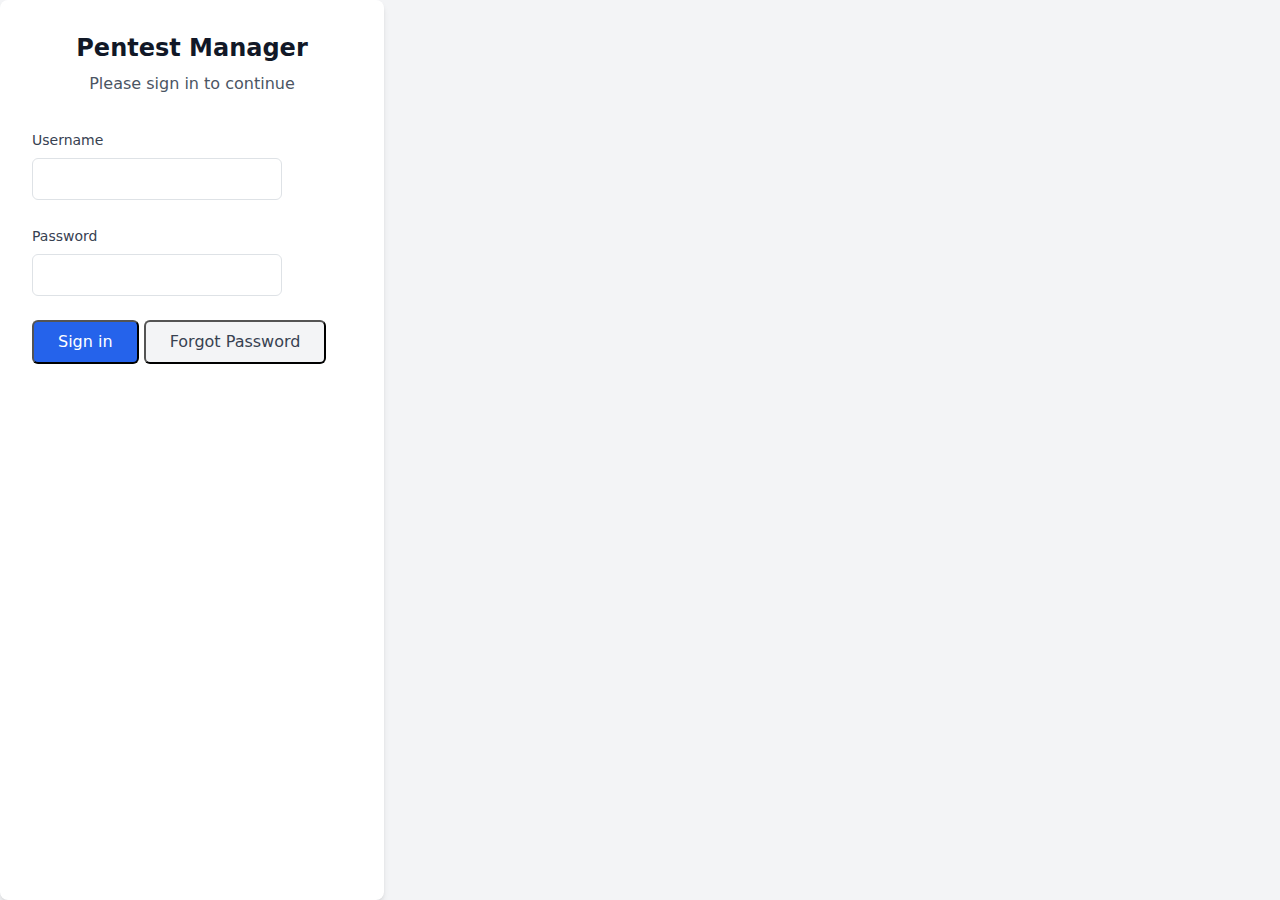
==== commit 43a7e07d: "Update index.html" ====
--- a/templates/index.html
+++ b/templates/index.html
@@ -343,16 +343,177 @@
     padding: 2px 6px;
     border-radius: 10px;
 }
+/* Login styles */
+.min-h-screen {
+    min-height: 100vh;
+}
+
+.bg-gray-100 {
+    background-color: #f3f4f6;
+}
+
+.text-gray-600 {
+    color: #4b5563;
+}
+
+.text-gray-700 {
+    color: #374151;
+}
+
+.text-gray-900 {
+    color: #111827;
+}
+
+.text-red-500 {
+    color: #ef4444;
+}
+
+.bg-red-50 {
+    background-color: #fef2f2;
+}
+
+.bg-blue-600 {
+    background-color: #2563eb;
+}
+
+.hover\:bg-blue-700:hover {
+    background-color: #1d4ed8;
+}
+
+.focus\:ring-blue-500:focus {
+    --tw-ring-color: #3b82f6;
+    --tw-ring-offset-shadow: var(--tw-ring-inset) 0 0 0 var(--tw-ring-offset-width) var(--tw-ring-offset-color);
+    --tw-ring-shadow: var(--tw-ring-inset) 0 0 0 calc(2px + var(--tw-ring-offset-width)) var(--tw-ring-color);
+    box-shadow: var(--tw-ring-offset-shadow), var(--tw-ring-shadow), var(--tw-shadow, 0 0 #0000);
+}
+
+.focus\:border-blue-500:focus {
+    border-color: #3b82f6;
+}
+
+.space-y-6 > * + * {
+    margin-top: 1.5rem;
+}
+
+.space-x-2 > * + * {
+    margin-left: 0.5rem;
+}
+
+.w-96 {
+    width: 24rem;
+}
+
+.p-8 {
+    padding: 2rem;
+}
+
+.mb-8 {
+    margin-bottom: 2rem;
+}
+
+.mb-2 {
+    margin-bottom: 0.5rem;
+}
+
+.rounded-lg {
+    border-radius: 0.5rem;
+}
+
+.rounded-md {
+    border-radius: 0.375rem;
+}
+
+.shadow-md {
+    box-shadow: 0 4px 6px -1px rgb(0 0 0 / 0.1), 0 2px 4px -2px rgb(0 0 0 / 0.1);
+}
+
+.text-2xl {
+    font-size: 1.5rem;
+    line-height: 2rem;
+}
+
+.text-sm {
+    font-size: 0.875rem;
+    line-height: 1.25rem;
+}
+
+.font-bold {
+    font-weight: 700;
+}
+
+.font-medium {
+    font-weight: 500;
+}
+
+
+.sidebar {
+    display: flex;
+    flex-direction: column;
+}
+
+.mt-auto {
+    margin-top: auto;
+}
+
+
     </style>
 </head>
 <body>
+
+<div id="loginContainer" style="display: none;" class="min-h-screen bg-gray-100 flex items-center justify-center">
+    <div class="bg-white p-8 rounded-lg shadow-md w-96">
+        <div class="text-center mb-8">
+            <h1 class="text-2xl font-bold text-gray-900 mb-2">Pentest Manager</h1>
+            <p class="text-gray-600">Please sign in to continue</p>
+        </div>
+
+        <form id="loginForm" class="space-y-6">
+            <div id="loginError" class="bg-red-50 p-4 rounded-md flex items-center space-x-2" style="display: none;">
+                <svg class="h-5 w-5 text-red-500" viewBox="0 0 24 24" fill="none" stroke="currentColor">
+                    <circle cx="12" cy="12" r="10" />
+                    <line x1="12" y1="8" x2="12" y2="12" />
+                    <line x1="12" y1="16" x2="12" y2="16" />
+                </svg>
+                <p class="text-sm text-red-500" id="errorMessage"></p>
+            </div>
+
+            <div>
+                <label for="username" class="block text-sm font-medium text-gray-700 mb-2">Username</label>
+                <input type="text" id="username" autocomplete="off" class="w-full px-4 py-2 border border-gray-300 rounded-md focus:ring-2 focus:ring-blue-500 focus:border-blue-500" required>
+            </div>
+
+            <div>
+                <label for="password" class="block text-sm font-medium text-gray-700 mb-2">Password</label>
+                <input type="password" id="password" autocomplete="new-password" class="w-full px-4 py-2 border border-gray-300 rounded-md focus:ring-2 focus:ring-blue-500 focus:border-blue-500" required>
+            </div>
+
+            <button type="submit" id="loginButton" class="w-full bg-blue-600 text-white py-2 px-4 rounded-md hover:bg-blue-700 focus:outline-none focus:ring-2 focus:ring-blue-500 focus:ring-offset-2 transition-colors">
+                Sign in
+            </button>
+                <button type="button" id="forgotPasswordButton" class="flex-1 bg-gray-100 text-gray-700 py-2 px-4 rounded-md hover:bg-gray-200 focus:outline-none focus:ring-2 focus:ring-gray-500 focus:ring-offset-2 transition-colors">
+            Forgot Password
+        </button>
+        </form>
+    </div>
+</div>
+
+
+
+<div id="mainContent" style="display: none;">
+
     <div class="sidebar">
         <div class="sidebar-logo">
             Pentest Manager
         </div>
         <div class="search-container">
-            <input type="text" id="findingsSearch" placeholder="Search...">
-        </div>
+    <form autocomplete="off">
+        <input type="text" 
+               id="findingsSearch" 
+               name="findings_search_789"
+               placeholder="Search..." 
+               autocomplete="off">
+    </form>
+</div>
 <div class="filter-container">
     <div class="filter-title">Filter by Risk</div>
     <div class="filter-options">
@@ -389,10 +550,16 @@
     </div>
         <div class="filter-container">
             <div class="filter-title">Filter by Categories</div>
-            <div class="category-search mb-2">
-                <input type="text" class="form-control form-control-sm" id="categorySearch" 
-                       placeholder="Search categories...">
-            </div>
+            <form autocomplete="off">  <!-- Add this wrapper form -->
+        <div class="category-search mb-2">
+            <input type="text" 
+                   class="form-control form-control-sm" 
+                   id="categorySearch" 
+                   name="category_search_123"  
+                   placeholder="Search categories..." 
+                   autocomplete="off">
+        </div>
+    </form>
             <div id="categoryFilters" class="filter-options">
             </div>
         </div>
@@ -559,8 +726,285 @@
                         </div>
                     </div>
                 </div>
+</div>
+<div class="modal fade" id="resetPasswordModal" tabindex="-1">
+    <div class="modal-dialog">
+        <div class="modal-content">
+            <div class="modal-header">
+                <h5 class="modal-title">Reset Password</h5>
+                <button type="button" class="btn-close" data-bs-dismiss="modal"></button>
+            </div>
+            <div class="modal-body">
+                <form id="resetPasswordForm">
+                    <div class="mb-3">
+                        <label for="resetToken" class="form-label">Reset Token</label>
+                        <input type="text" class="form-control" id="resetToken" autocomplete="off" required>
+                    </div>
+                    <div class="mb-3">
+                        <label for="newPassword" class="form-label">New Password</label>
+                        <input type="password" class="form-control" id="newPassword" autocomplete="new-password" required>
+                    </div>
+                    <div class="mb-3">
+                        <label for="confirmPassword" class="form-label">Confirm Password</label>
+                        <input type="password" class="form-control" id="confirmPassword" autocomplete="new-password" required>
+                    </div>
+                </form>
+            </div>
+            <div class="modal-footer">
+                <button type="button" class="btn btn-secondary" data-bs-dismiss="modal">Cancel</button>
+                <button type="button" class="btn btn-primary" id="submitResetPassword">Reset Password</button>
+            </div>
+        </div>
+    </div>
+</div>
+
+
+
+<div class="modal fade" id="keywordModal" tabindex="-1">
+    <div class="modal-dialog">
+        <div class="modal-content">
+            <div class="modal-header">
+                <h5 class="modal-title">Verify Keywords</h5>
+                <button type="button" class="btn-close" data-bs-dismiss="modal"></button>
+            </div>
+            <div class="modal-body">
+                <form id="keywordForm">
+                    <div class="mb-3">
+                        <label for="keyword1" class="form-label">First Keyword</label>
+                        <input type="password" class="form-control" id="keyword1" autocomplete="off" required>
+                    </div>
+                    <div class="mb-3">
+                        <label for="keyword2" class="form-label">Second Keyword</label>
+                        <input type="password" class="form-control" id="keyword2" autocomplete="off" required>
+                    </div>
+                </form>
+            </div>
+            <div class="modal-footer">
+                <button type="button" class="btn btn-secondary" data-bs-dismiss="modal">Cancel</button>
+                <button type="button" class="btn btn-primary" id="verifyKeywords">Verify</button>
+            </div>
+        </div>
+    </div>
+</div>
+
     <script src="https://cdn.jsdelivr.net/npm/bootstrap@5.1.3/dist/js/bootstrap.bundle.min.js"></script>
     <script>
+
+// Authentication state
+let isAuthenticated = false;
+let currentUser = null;
+
+// Check authentication status on page load
+async function checkAuth() {
+    try {
+        const response = await fetch('/api/check-auth');
+        if (response.ok) {
+            const data = await response.json();
+            isAuthenticated = data.authenticated;
+            currentUser = data.user;
+            if (isAuthenticated) {
+                showMainContent();
+            } else {
+                showLoginPage();
+            }
+        } else {
+            showLoginPage();
+        }
+    } catch (error) {
+        console.error('Error checking authentication:', error);
+        showLoginPage();
+    }
+}
+
+// Show/hide content based on auth state
+function showMainContent() {
+    document.getElementById('loginContainer').style.display = 'none';
+    document.getElementById('mainContent').style.display = 'block';
+    
+    // Add username to sidebar
+    const sidebarLogo = document.querySelector('.sidebar-logo');
+    if (sidebarLogo && currentUser) {
+        // Remove any existing userInfo elements
+        const existingUserInfo = sidebarLogo.querySelectorAll('.text-sm.text-gray-400');
+        existingUserInfo.forEach(element => element.remove());
+        
+        // Add new userInfo element
+        const userInfo = document.createElement('div');
+        userInfo.className = 'text-sm text-gray-400 mt-2';
+        userInfo.textContent = `Logged in as ${currentUser.username}`;
+        sidebarLogo.appendChild(userInfo);
+    }
+    loadFindings();
+}
+
+function showLoginPage() {
+    document.getElementById('loginContainer').style.display = 'flex';
+    document.getElementById('mainContent').style.display = 'none';
+}
+
+// Handle login form submission
+document.getElementById('loginForm').addEventListener('submit', async (e) => {
+    e.preventDefault();
+    
+    const username = document.getElementById('username').value;
+    const password = document.getElementById('password').value;
+    const loginButton = document.getElementById('loginButton');
+    const errorDiv = document.getElementById('loginError');
+    const errorMessage = document.getElementById('errorMessage');
+    
+    // Reset error state
+    errorDiv.style.display = 'none';
+    loginButton.disabled = true;
+    loginButton.textContent = 'Signing in...';
+    
+    try {
+        const response = await fetch('/api/login', {
+            method: 'POST',
+            headers: {
+                'Content-Type': 'application/json',
+            },
+            body: JSON.stringify({ username, password }),
+        });
+
+        const data = await response.json();
+
+        if (response.ok) {
+            isAuthenticated = true;
+            currentUser = data.user;
+            showMainContent();
+        } else {
+            errorMessage.textContent = data.error || 'Login failed';
+            errorDiv.style.display = 'flex';
+        }
+    } catch (error) {
+        console.error('Login error:', error);
+        errorMessage.textContent = 'Network error. Please try again.';
+        errorDiv.style.display = 'flex';
+    } finally {
+        loginButton.disabled = false;
+        loginButton.textContent = 'Sign in';
+    }
+});
+
+// Add logout functionality
+function addLogoutButton() {
+    const sidebar = document.querySelector('.sidebar');
+    if (sidebar) {
+        const logoutContainer = document.createElement('div');
+        logoutContainer.className = 'mt-auto p-4';
+        logoutContainer.innerHTML = `
+            <button id="logoutButton" class="btn btn-danger w-100">Logout</button>
+        `;
+        sidebar.appendChild(logoutContainer);
+
+        document.getElementById('logoutButton').addEventListener('click', handleLogout);
+    }
+}
+
+async function handleLogout() {
+    try {
+        await fetch('/api/logout', { method: 'POST' });
+        isAuthenticated = false;
+        currentUser = null;
+        showLoginPage();
+    } catch (error) {
+        console.error('Logout error:', error);
+    }
+}
+
+// Update your existing API calls to handle authentication
+async function authenticatedFetch(url, options = {}) {
+    try {
+        const response = await fetch(url, options);
+        if (response.status === 401) {
+            showLoginPage();
+            throw new Error('Unauthorized');
+        }
+        return response;
+    } catch (error) {
+        console.error('API call error:', error);
+        throw error;
+    }
+}
+
+// Update your loadFindings function to use authenticatedFetch
+async function loadFindings() {
+    try {
+        const response = await authenticatedFetch('/api/findings');
+        if (response.ok) {
+            findings = await response.json();
+            displayFindings();
+            displaySelectedFindings();
+        }
+    } catch (error) {
+        console.error('Error loading findings:', error);
+    }
+}
+
+// Initialize on page load
+document.addEventListener('DOMContentLoaded', () => {
+    checkAuth();
+    addLogoutButton();
+});
+
+
+// Update the forgot password click handler
+document.getElementById('forgotPasswordButton').addEventListener('click', () => {
+    const username = document.getElementById('username').value;
+    if (!username) {
+        const errorDiv = document.getElementById('loginError');
+        const errorMessage = document.getElementById('errorMessage');
+        errorMessage.textContent = 'Please enter your username first';
+        errorDiv.style.display = 'flex';
+        return;
+    }
+
+    // Show the keyword verification modal
+    const keywordModal = new bootstrap.Modal(document.getElementById('keywordModal'));
+    keywordModal.show();
+});
+
+// Add keyword verification handler
+document.getElementById('verifyKeywords').addEventListener('click', async () => {
+    const username = document.getElementById('username').value;
+    const keyword1 = document.getElementById('keyword1').value;
+    const keyword2 = document.getElementById('keyword2').value;
+
+    try {
+        const response = await fetch('/api/verify-keywords', {
+            method: 'POST',
+            headers: {
+                'Content-Type': 'application/json',
+            },
+            body: JSON.stringify({ username, keyword1, keyword2 }),
+        });
+
+        const data = await response.json();
+
+        if (response.ok && data.show_reset) {
+            // Hide keyword modal
+            const keywordModal = bootstrap.Modal.getInstance(document.getElementById('keywordModal'));
+            keywordModal.hide();
+            
+            // Auto-fill the reset token
+            document.getElementById('resetToken').value = data.reset_token;
+            
+            // Show password reset modal
+            const resetModal = new bootstrap.Modal(document.getElementById('resetPasswordModal'));
+            resetModal.show();
+            
+            // Clear keyword form
+            document.getElementById('keywordForm').reset();
+        } else {
+            alert(data.error || 'Invalid keywords');
+        }
+    } catch (error) {
+        console.error('Keyword verification error:', error);
+        alert('Network error. Please try again.');
+    }
+});
+
+
 // Store findings data
 let findings = [];
 let selectedFindings = new Set();
@@ -701,8 +1145,16 @@
 // Modified: Display selected findings to use edited versions
 function displaySelectedFindings() {
     const container = document.getElementById('selectedFindings');
-    container.innerHTML = findings
-        .filter(f => selectedForExport.has(f.id))
+    const selectedFindingsList = findings.filter(f => selectedForExport.has(f.id));
+    
+    // Check if there are no selected findings
+    if (selectedFindingsList.length === 0) {
+        console.log('No selected findings to display');
+        container.innerHTML = '<div class="alert alert-info">No findings selected</div>';
+        return;
+    }
+
+    container.innerHTML = selectedFindingsList
         .map(finding => {
             // Get edited version if it exists
             const displayFinding = getFinding(finding.id);
@@ -854,7 +1306,7 @@
         category: document.getElementById('categoryTags').value
     };
     try {
-        const response = await fetch('/api/findings', {
+        const response = await authenticatedFetch('/api/findings', {
             method: 'POST',
             headers: {
                 'Content-Type': 'application/json'
@@ -926,7 +1378,7 @@
         category: document.getElementById('editCategoryTags').value  // Changed from editCategory to editCategoryTags
     };
     try {
-        const response = await fetch(`/api/findings/${formData.id}`, {
+        const response = await authenticatedFetch(`/api/findings/${formData.id}`, {
             method: 'PUT',
             headers: {
                 'Content-Type': 'application/json'
@@ -993,7 +1445,7 @@
         }
     });
     try {
-        const response = await fetch('/api/export', {
+        const response = await authenticatedFetch('/api/export', {
             method: 'POST',
             headers: {
                 'Content-Type': 'application/json'
@@ -1042,7 +1494,7 @@
                             risk_rating: finding.Severity,  // Map Severity to risk_rating
                             category: finding.Category || ''  // Add this line
                         };
-                        const response = await fetch('/api/findings', {
+                        const response = await authenticatedFetch('/api/findings', {
                             method: 'POST',
                             headers: {
                                 'Content-Type': 'application/json'
@@ -1081,7 +1533,7 @@
     }
     if (confirm('Are you sure you want to delete the selected findings?')) {
         try {
-            const response = await fetch('/api/findings/delete', {
+            const response = await authenticatedFetch('/api/findings/delete', {
                 method: 'POST',
                 headers: {
                     'Content-Type': 'application/json'
@@ -1263,7 +1715,7 @@
         try {
             // Get all finding IDs
             const allIds = findings.map(f => f.id);
-            const response = await fetch('/api/findings/delete', {
+            const response = await authenticatedFetch('/api/findings/delete', {
                 method: 'POST',
                 headers: {
                     'Content-Type': 'application/json'
@@ -1295,6 +1747,45 @@
         }
     }
 });
+
+document.getElementById('submitResetPassword').addEventListener('click', async () => {
+    const token = document.getElementById('resetToken').value;
+    const newPassword = document.getElementById('newPassword').value;
+    const confirmPassword = document.getElementById('confirmPassword').value;
+
+    if (newPassword !== confirmPassword) {
+        alert('Passwords do not match');
+        return;
+    }
+
+    try {
+        const response = await fetch('/api/reset-password', {
+            method: 'POST',
+            headers: {
+                'Content-Type': 'application/json',
+            },
+            body: JSON.stringify({
+                token: token,
+                new_password: newPassword
+            }),
+        });
+
+        const data = await response.json();
+
+        if (response.ok) {
+            alert('Password reset successful. Please login with your new password.');
+            const modal = bootstrap.Modal.getInstance(document.getElementById('resetPasswordModal'));
+            modal.hide();
+            document.getElementById('resetPasswordForm').reset();
+        } else {
+            alert(data.error || 'Failed to reset password');
+        }
+    } catch (error) {
+        console.error('Password reset error:', error);
+        alert('Network error. Please try again.');
+    }
+});
+
 // Add this to clear PIN when modal is hidden
 document.getElementById('pinModal').addEventListener('hidden.bs.modal', function () {
     document.getElementById('pinInput').value = '';
